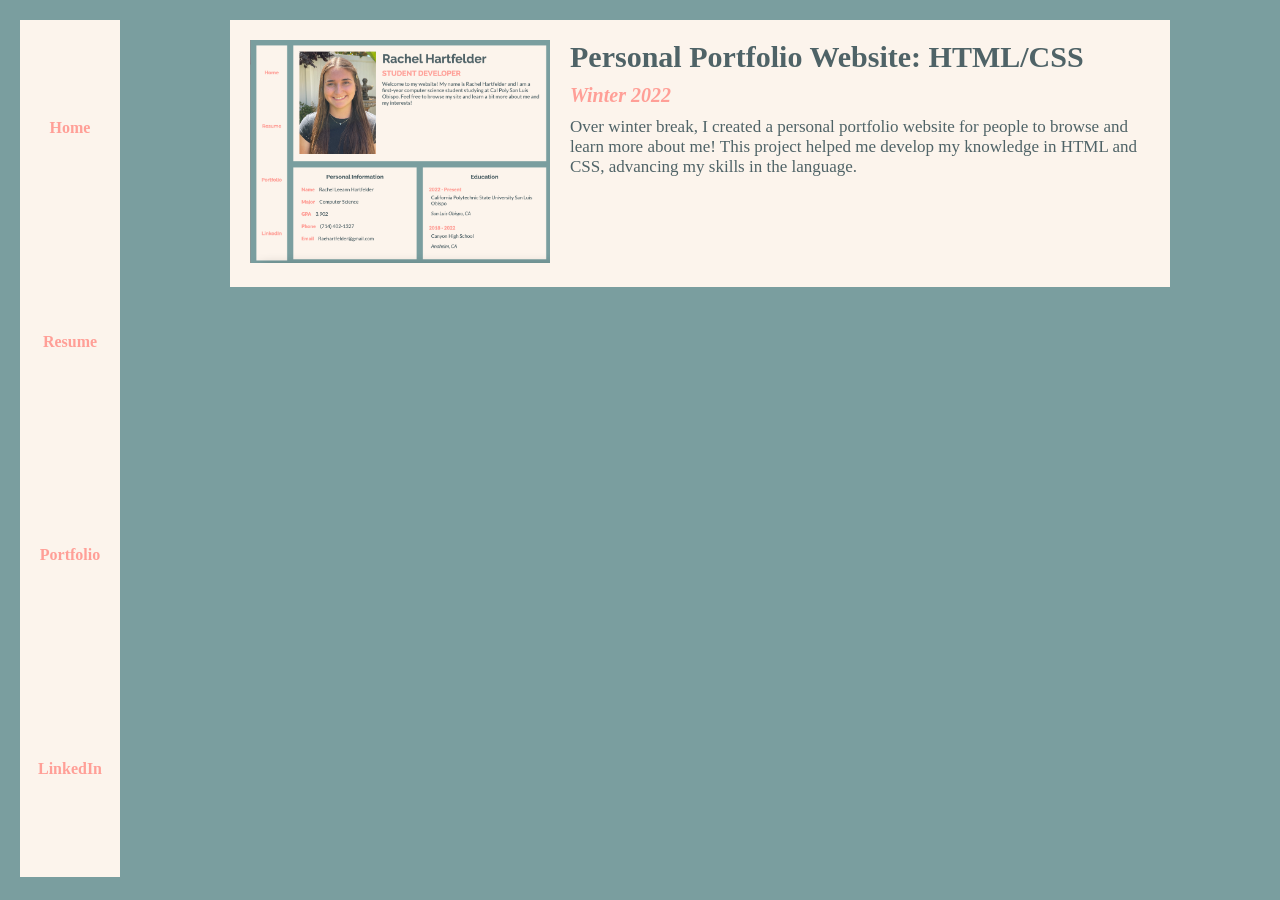
==== portfolio.html @ 817a9bef "Add files via upload" ====
<!DOCTYPE html>
<html>
    <head>
        <title>Rachel Hartfelder Portfolio</title>
    
        <link href="https://fonts.cdnfonts.com/css/fjalla-one" rel="stylesheet">
        <link href="https://fonts.cdnfonts.com/css/nunito" rel="stylesheet">
        <link href="https://fonts.cdnfonts.com/css/roboto" rel="stylesheet">
        <link href="https://fonts.cdnfonts.com/css/raleway-5" rel="stylesheet">
        <link href="https://fonts.cdnfonts.com/css/lato" rel="stylesheet">
                
        <link rel="stylesheet" href="style.css" type="text/css">
    </head>

    <body>
       
            <navbar class = "nav">
                <ul>
                    <li><a href="index.html"><b>Home</b></a></li>
                    <li><a href="resume.html"><b>Resume</b></a></li>
                    <li><a href="portfolio.html"><b>Portfolio</b></a></li>
                    <li><a href="https://www.linkedin.com/in/rachel-hartfelder"><b>LinkedIn</b></a></li>
                </ul>
            </navbar>
        
        <div class= "container">
            
            <div class = "project1">
                <div class = "photo2">
                    <img src="images/UpdatedPortfolio.png" width= 100%>
                </div>
                <div class = "writing">
                    <h2>Personal Portfolio Website: HTML/CSS</h2>
                    <h3><em>Winter 2022</em></h3>

                        
                    <p>Over winter break, I created a personal portfolio website for people to browse and learn more about me! This project helped me develop my knowledge in HTML and CSS, advancing my skills in the language. </p>
                </div>
    
            </div>
            
        </div>    
            
    </body>

</html>
---- style.css ----
*{
    margin: 0px;
}

body{
    background-color: #7A9E9F;
    
}

.container{
    display: flex;
    flex-wrap: wrap;
    justify-content: center;
}

.nav ul{
    background: #FCF4EC;
    padding: 1px 0;
    width: 100px;
    height: 95vh;
    display: flex;
    position: fixed;
    flex-direction: column;
    align-items: center;
    list-style-type: none;
    margin: 0px 0px 0px 0px;
    justify-content: space-around;
    border: 20px solid;
    border-color: #7A9E9F;
}


.nav a{
    text-decoration: none;
    font-family: raleway;
    color: #FF9F97; 
    font-size: 16px;
}



.profile{
    
    background: #FCF4EC;
    overflow: hidden;
    margin-right: 20px;
    margin-top: 20px;
    margin-left: 140px;
    width: 100%;
    min-width: 250px;
    max-width: 940px;
    display: flex;  
}

.profile h1 {
    color: #4F6367;
    font-family: raleway;
    font-size: 40px;
    padding: 20px 0 0 20px;
    margin-bottom: 0px;
}

.profile h2{
    font-family: raleway;
    color: #FF9F97;
    padding: 0 0 0 20px;
    margin-top: 10px
}

.profile p{
    color: #4F6367;
    font-size: 17px;
    font-family: lato;
    padding: 10px 20px 10px 20px;
    width: 95%;
    height: 100%;
    min-width: 150px;
    max-width: 600px;
    min-height: 130px;
    max-height: 300px;
    word-wrap: break-word;
}

.photo{
    margin-top: 20px;
    margin-bottom: 20px;
    margin-left: 20px;
    margin-right: 0px;
    min-width: 175px;
    max-width: 175px;
    flex-shrink: 2;
}
.writing{
    width: 100%;
    max-width: 700px;
    min-width: 150px;
    margin-right: 10px;
}

.blocks{
    display: flex;
    justify-content: center;
    width: 100%;
    
}

.personal-info{
    list-style-type: none;
    background-color: #FCF4EC;
    margin-left: 140px;
    margin-top:20px;
    margin-bottom: 20px;
    margin-right: 20px;
    width:100%;
    height: 100%;
    min-height: 300px;
    max-height: 300px;
    min-width: 280px;
    max-width: 460px;
        
}

.personal-info h3{
    text-align: center;
    font-family: raleway;
    margin-top: 20px;
    margin-bottom: 20px;
    color: #4F6367;

}
.personal-info ul{
    width: 270px;
    padding: 0 20px 0 20px;
}

.personal-info ul li{
    line-height: 12px;
    font-size: 16px;
    margin-bottom:20px;
    overflow: hidden;
    float: left;
    
}

.personal-info ul li label{
    color: #FF9F97;
    float: left;
    padding: 4px 7px;
    font-weight: 900;
    font-family: lato;
}

.personal-info li span{
    float: left;
    padding: 4px 7px;
    font-family: lato;
    color: #4F6367;
}

.education{
    float: left;
    list-style-type: none;
    background-color: #FCF4EC;
    margin-right: 20px;
    margin-top:20px;
    margin-bottom: 20px;
    width:100%;
    min-height: 300px;
    max-height: 300px;
    min-width: 280px;
    max-width: 460px;
        
}

.education h3{
    text-align: center;
    font-family: raleway;
    margin-top: 20px;
    margin-bottom: 20px;
    color: #4F6367;

}
.education ul{
    max-width: 400px;
    padding: 0 20px 0 20px;
}

.education ul li{
    line-height: 12px;
    font-size: 16px;
    margin-bottom:20px;
    overflow: hidden;
    float: left;
    
}

.education ul li label{
    color: #FF9F97;
    float: left;
    padding: 4px 0px;
    font-weight: 900;
    font-family: lato;
}

.education li span{
    float: left;
    padding: 7px 7px;
    font-family: lato;
    color: #4F6367;
    line-height:1.2;
}

.resumecontainer{
    display: flex;
    justify-content: center;
    flex-direction: row;
}
.resumeblocks{
    display: flex;
    justify-content: center;
    width: 100%;
    flex-direction: row;
}

embed{
    width: 100%;
    height: 100%;
    min-height: 700px;
    max-height: 1300px;
    min-width: 2px;
    max-width: 1000px;
    margin-left: 140px;
    margin-top: 20px;
    margin-bottom: 20px;
    float: left;
    flex-shrink: 1;
}

.previous-course{
    list-style-type: none;
    background-color: #FCF4EC;
    margin-left: 140px;
    margin-top: 0px;
    margin-bottom: 20px;
    margin-right: 20px;
    width:100%;
    height: 100%;
    min-height: 300px;
    max-height: 300px;
    min-width: 200px;
    max-width: 460px;
    flex-shrink: 2;
    
        
}

.previous-course h3{
    text-align: center;
    font-family: raleway;
    margin-top: 20px;
    margin-bottom: 20px;
    color: #4F6367;

}
.previous-course ul{
    width: 350px;
    padding: 0 20px 0 20px;
}

.previous-course ul li{
    line-height: 12px;
    font-size: 16px;
    margin-bottom:20px;
    overflow: hidden;
    float: left;
    
}

.previous-course ul li label{
    color: #FF9F97;
    float: left;
    padding: 4px 7px;
    font-weight: 900;
    font-family: lato;
    margin-right: 220px;
}

.previous-course li span{
     float: left;
    padding: 4px 7px;
    font-family: lato;
    color: #4F6367;
    line-height:1.2;
    font-size: 15px;
}


.skills{
    list-style-type: none;
    background-color: #FCF4EC;
    margin-left: 0px;
    margin-top: 0px;
    margin-bottom: 20px;
    margin-right: 20px;
    width:100%;
    height: 100%;
    min-height: 300px;
    max-height: 300px;
    min-width: 280px;
    max-width: 460px;
    flex-shrink: 2;
        
}

.skills h3{
    text-align: center;
    font-family: raleway;
    margin-top: 20px;
    margin-bottom: 20px;
    color: #4F6367;

}
.skills ul{
    width: 270px;
    padding: 0 20px 0 20px;
}

.skills ul li{
    line-height: 12px;
    font-size: 16px;
    margin-bottom:20px;
    overflow: hidden;
    float: left;
    
}

.skills ul li label{
    color: #FF9F97;
    float: left;
    padding: 4px 7px;
    font-weight: 900;
    font-family: lato;
}

.skills li span{
    float: left;
    padding: 4px 7px;
    font-family: lato;
    color: #4F6367;
}

.project1{
    
    background: #FCF4EC;
    overflow: hidden;
    margin-right: 20px;
    margin-top: 20px;
    margin-left: 140px;
    width: 100%;
    min-width: 250px;
    max-width: 940px;
    display: flex;  
}

.project1 h2{
    color: #4F6367;
    font-family: raleway;
    font-size: 30px;
    padding: 20px 0 0 20px;
    margin-bottom: 0px;
}

.project1 h3{
    font-family: raleway;
    color: #FF9F97;
    padding: 0 0 0 20px;
    margin-top: 10px;
    font-size: 20px;
}

.project1 p{
    color: #4F6367;
    font-size: 17px;
    font-family: lato;
    padding: 10px 20px 10px 20px;
    width: 95%;
    height: 100%;
    min-width: 150px;
    max-width: 600px;
    min-height: 130px;
    max-height: 300px;
    word-wrap: break-word;
}

.photo2{
    margin-top: 20px;
    margin-bottom: 20px;
    margin-left: 20px;
    margin-right: 0px;
    min-width: 200px;
    max-width: 300px;
    flex-shrink: 2;
}

@media screen and (max-width: 900px){
    .nav ul{
        flex-direction: row;
        width: 95vw;
        height: 100px;
        bottom: 0;
        justify-content: space-around;
        align-items: center;
    }
    
    .profile{
        margin-left: 20px;
    }
    
    .personal-info{
        margin-left: 20px;
    }
    .education{
        margin-left: 0px;
        margin-bottom: 20px;
    }
    
    embed{
        margin-left: 20px;
        margin-right:20px;
        margin-bottom: 140px;
    }
    
    .previous-course{
        margin-top: 0px;
        margin-left: 20px;
    }
    
    .skills{
        margin-bottom: 140px;
        margin-top: 0px;
        margin-left: 0px;
    }
    .project1{
        margin-left:20px;
    }
}

@media screen and (max-width: 1000px){
            
    embed{
       margin-right: 20px;     
    }

}
    
@media screen and (max-width: 660px){
    .blocks{
        flex-wrap: wrap;
    }
    .profile{
        flex-wrap: wrap;
        justify-content: center;
        width: 460px;
        margin-left: 0px;
    }
    .photo{
        margin-bottom: 0;
        width: 200px;
    }
    
    .profile p{
        width: 425px;
    }
    .education{
        margin-top: 0px;
    }
    
    .previous-course{
        margin-top: 0px;
        margin-left:0px;
    }
    .skills{
        margin-bottom: 140px;
        margin-top: 0px;

    }
    .personal-info{
        margin-left: 0px;
    }
    
    .resumecontainer{
        flex-wrap: wrap;
    }
    .resumeblocks{
        flex-wrap: wrap;
        flex-direction: row;
    }
    
    .project1{
        flex-wrap: wrap;
        justify-content: center;
        width: 460px;
        margin-left: 0px;
    }

    .project p{
        width: 425px;
    }
    
}
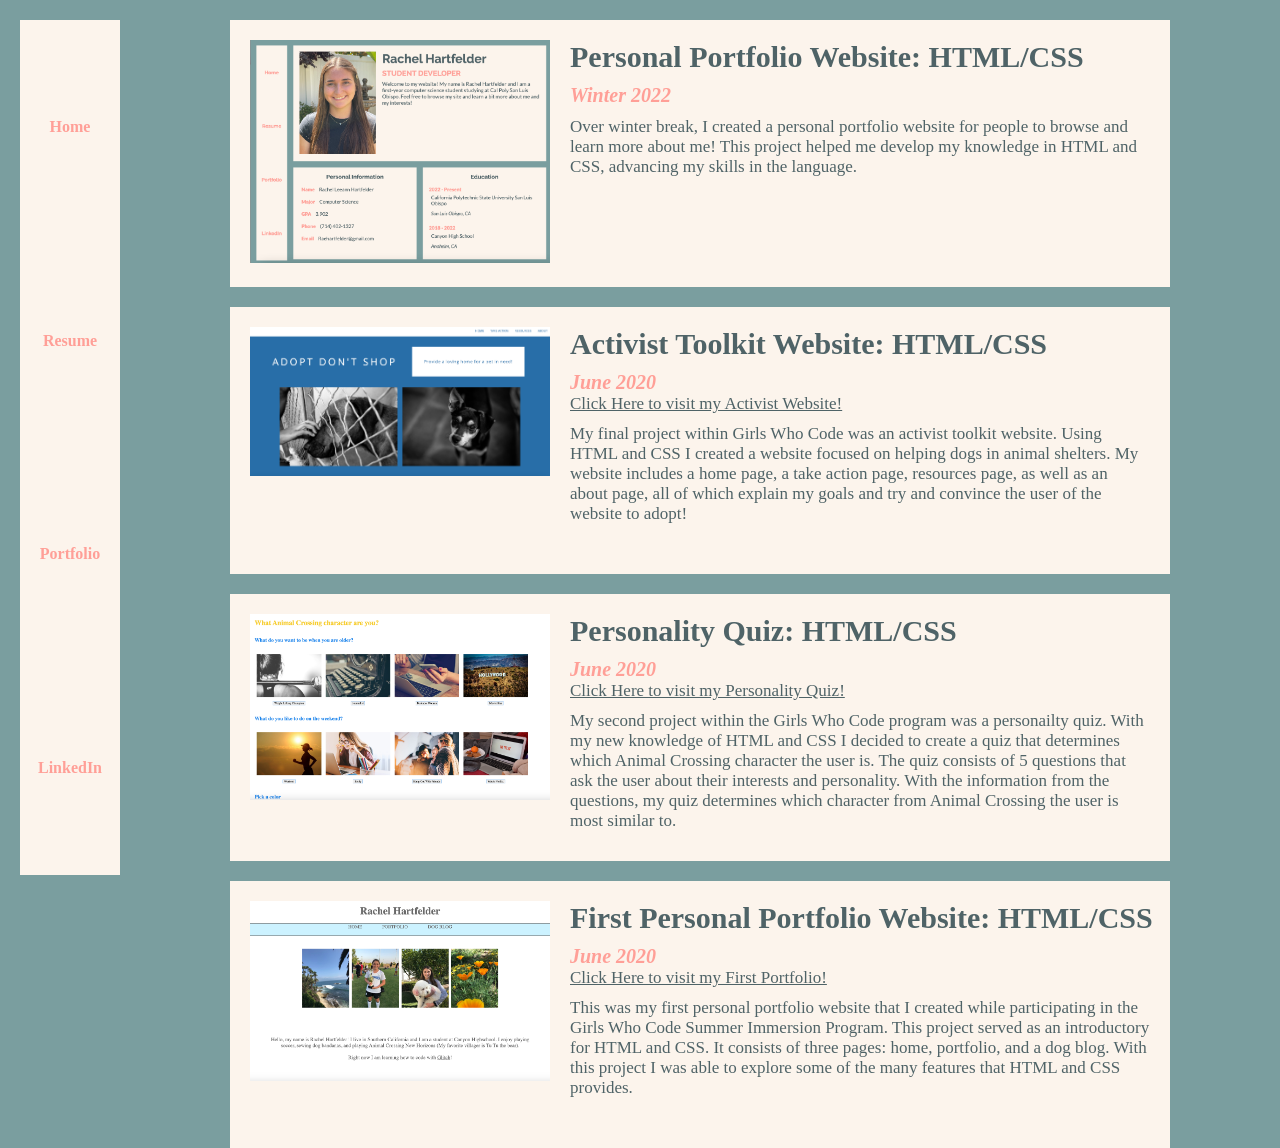
==== commit c994a3e6: "Add files via upload" ====
--- a/portfolio.html
+++ b/portfolio.html
@@ -32,9 +32,53 @@
                 <div class = "writing">
                     <h2>Personal Portfolio Website: HTML/CSS</h2>
                     <h3><em>Winter 2022</em></h3>
-
                         
                     <p>Over winter break, I created a personal portfolio website for people to browse and learn more about me! This project helped me develop my knowledge in HTML and CSS, advancing my skills in the language. </p>
+                </div>
+    
+            </div>
+            
+            <div class = "project2">
+                <div class = "photo3">
+                    <img src="images/Activist Toolkit Website 2.png" width= 100%>
+                </div>
+                <div class = "writing">
+                    <h2>Activist Toolkit Website: HTML/CSS</h2>
+                    <h3><em>June 2020</em></h3>
+                    <a href= "https://animal-crossing-quiz.glitch.me/">Click Here to visit my Activist Website!</a>
+                        
+                    <p>My final project within Girls Who Code was an activist toolkit website. Using HTML and CSS I created a website focused on helping dogs in animal shelters. My website includes a home page, a take action page, resources page, as well as an about page, all of which explain my goals and try and convince the user of the website to adopt!</p>
+                </div>
+    
+            </div>
+            
+            <div class = "project3">
+                <div class = "photo4">
+                    <img src="images/Personality Quiz.png" width= 100%>
+                </div>
+                <div class = "writing">
+                    <h2>Personality Quiz: HTML/CSS</h2>
+                    <h3><em>June 2020</em></h3>
+                    <a href= "https://animal-crossing-quiz.glitch.me/">Click Here to visit my Personality Quiz!</a>
+                        
+                    <p>My second project within the Girls Who Code program was a personailty quiz. With my new knowledge of HTML and CSS I decided to create a quiz that determines which Animal Crossing character the user is. The quiz consists of 5 questions that ask the user about their interests and personality. With the information from the questions, my quiz determines which character from Animal Crossing the user is most similar to. </p>
+                    
+                   
+                </div>
+               
+            </div>
+            
+            <div class = "project4">
+                <div class = "photo5">
+                    <img src="images/GWC Portfolio.png" width= 100%>
+                </div>
+                <div class = "writing">
+                    <h2>First Personal Portfolio Website: HTML/CSS</h2>
+                    <h3><em>June 2020</em></h3>
+                    <a href= "https://rachels-portfolio.glitch.me/index.html">Click Here to visit my First Portfolio!</a>
+                        
+                        
+                    <p>This was my first personal portfolio website that I created while participating in the Girls Who Code Summer Immersion Program. This project served as an introductory for HTML and CSS. It consists of three pages: home, portfolio, and a dog blog. With this project I was able to explore some of the many features that HTML and CSS provides.</p>
                 </div>
     
             </div>
--- a/style.css
+++ b/style.css
@@ -15,7 +15,7 @@
 
 .nav ul{
     background: #FCF4EC;
-    padding: 1px 0;
+    padding: 0px 0px 0px 0px;
     width: 100px;
     height: 95vh;
     display: flex;
@@ -402,6 +402,207 @@
     flex-shrink: 2;
 }
 
+.project2{
+    
+    background: #FCF4EC;
+    overflow: hidden;
+    margin-right: 20px;
+    margin-top: 20px;
+    margin-left: 140px;
+    width: 100%;
+    min-width: 250px;
+    max-width: 940px;
+    display: flex;  
+}
+
+.project2 h2{
+    color: #4F6367;
+    font-family: raleway;
+    font-size: 30px;
+    padding: 20px 0 0 20px;
+    margin-bottom: 0px;
+}
+
+.project2 h3{
+    font-family: raleway;
+    color: #FF9F97;
+    padding: 0 0 0 20px;
+    margin-top: 10px;
+    font-size: 20px;
+}
+
+.project2 p{
+    color: #4F6367;
+    font-size: 17px;
+    font-family: lato;
+    padding: 10px 20px 20px 20px;
+    width: 95%;
+    height: 100%;
+    min-width: 150px;
+    max-width: 600px;
+    min-height: 130px;
+    max-height: 300px;
+    word-wrap: break-word;
+}
+
+.project2 a{
+    color: #4F6367;
+    font-size: 17px;
+    font-family: lato;
+    padding: 10px 20px 10px 20px;
+    width: 95%;
+    height: 100%;
+    min-width: 150px;
+    max-width: 600px;
+    min-height: 130px;
+    max-height: 300px;
+    word-wrap: break-word;
+}
+
+.photo3{
+    margin-top: 20px;
+    margin-bottom: 20px;
+    margin-left: 20px;
+    margin-right: 0px;
+    min-width: 200px;
+    max-width: 300px;
+    flex-shrink: 2;
+}
+
+.project3{
+    
+    background: #FCF4EC;
+    overflow: hidden;
+    margin-right: 20px;
+    margin-top: 20px;
+    margin-left: 140px;
+    width: 100%;
+    min-width: 250px;
+    max-width: 940px;
+    display: flex;  
+}
+
+.project3 h2{
+    color: #4F6367;
+    font-family: raleway;
+    font-size: 30px;
+    padding: 20px 0 0 20px;
+    margin-bottom: 0px;
+}
+
+.project3 h3{
+    font-family: raleway;
+    color: #FF9F97;
+    padding: 0 0 0 20px;
+    margin-top: 10px;
+    font-size: 20px;
+}
+
+.project3 p{
+    color: #4F6367;
+    font-size: 17px;
+    font-family: lato;
+    padding: 10px 20px 20px 20px;
+    width: 95%;
+    height: 100%;
+    min-width: 150px;
+    max-width: 600px;
+    min-height: 130px;
+    max-height: 300px;
+    word-wrap: break-word;
+}
+
+.project3 a{
+    color: #4F6367;
+    font-size: 17px;
+    font-family: lato;
+    padding: 10px 20px 10px 20px;
+    width: 95%;
+    height: 100%;
+    min-width: 150px;
+    max-width: 600px;
+    min-height: 130px;
+    max-height: 300px;
+    word-wrap: break-word;
+}
+
+.photo4{
+    margin-top: 20px;
+    margin-bottom: 20px;
+    margin-left: 20px;
+    margin-right: 0px;
+    min-width: 200px;
+    max-width: 300px;
+    flex-shrink: 2;
+}
+.project4{
+    
+    background: #FCF4EC;
+    overflow: hidden;
+    margin-right: 20px;
+    margin-top: 20px;
+    margin-left: 140px;
+    width: 100%;
+    min-width: 250px;
+    max-width: 940px;
+    display: flex;  
+}
+
+.project4 h2{
+    color: #4F6367;
+    font-family: raleway;
+    font-size: 30px;
+    padding: 20px 0 0 20px;
+    margin-bottom: 0px;
+}
+
+.project4 h3{
+    font-family: raleway;
+    color: #FF9F97;
+    padding: 0 0 0 20px;
+    margin-top: 10px;
+    font-size: 20px;
+}
+
+.project4 p{
+    color: #4F6367;
+    font-size: 17px;
+    font-family: lato;
+    padding: 10px 20px 20px 20px;
+    width: 95%;
+    height: 100%;
+    min-width: 150px;
+    max-width: 600px;
+    min-height: 130px;
+    max-height: 300px;
+    word-wrap: break-word;
+}
+.project4 a{
+    color: #4F6367;
+    font-size: 17px;
+    font-family: lato;
+    padding: 10px 20px 10px 20px;
+    width: 95%;
+    height: 100%;
+    min-width: 150px;
+    max-width: 600px;
+    min-height: 130px;
+    max-height: 300px;
+    word-wrap: break-word;
+}
+
+.photo5{
+    margin-top: 20px;
+    margin-bottom: 20px;
+    margin-left: 20px;
+    margin-right: 0px;
+    min-width: 200px;
+    max-width: 300px;
+    flex-shrink: 2;
+}
+
+
+
 @media screen and (max-width: 900px){
     .nav ul{
         flex-direction: row;
@@ -410,6 +611,8 @@
         bottom: 0;
         justify-content: space-around;
         align-items: center;
+        margin-right: 20px;
+  
     }
     
     .profile{
@@ -420,7 +623,7 @@
         margin-left: 20px;
     }
     .education{
-        margin-left: 0px;
+        
         margin-bottom: 20px;
     }
     
@@ -443,6 +646,16 @@
     .project1{
         margin-left:20px;
     }
+    .project2{
+        margin-left:20px;
+    }
+    .project3{
+        margin-left:20px;
+    }
+    .project4{
+        margin-left:20px;
+        margin-bottom: 140px;
+    }
 }
 
 @media screen and (max-width: 1000px){
@@ -461,7 +674,7 @@
         flex-wrap: wrap;
         justify-content: center;
         width: 460px;
-        margin-left: 0px;
+        margin-left: 20px;
     }
     .photo{
         margin-bottom: 0;
@@ -473,19 +686,22 @@
     }
     .education{
         margin-top: 0px;
+        margin-left: 20px;
     }
     
     .previous-course{
         margin-top: 0px;
-        margin-left:0px;
-    }
+        margin-left:20px;
+    }
+    
     .skills{
         margin-bottom: 140px;
         margin-top: 0px;
+        margin-left: 20px;
 
     }
     .personal-info{
-        margin-left: 0px;
+        margin-left: 20px;
     }
     
     .resumecontainer{
@@ -500,17 +716,37 @@
         flex-wrap: wrap;
         justify-content: center;
         width: 460px;
-        margin-left: 0px;
-    }
-
-    .project p{
-        width: 425px;
-    }
-    
-}
-
-
-
-
-
-
+       
+    }
+    
+    .project2{
+        flex-wrap: wrap;
+        justify-content: center;
+        width: 460px;
+       
+    }
+    
+    .project3{
+        flex-wrap: wrap;
+        justify-content: center;
+        width: 460px;
+        margin-left: 20px;
+       
+    }
+    
+    .project4{
+        flex-wrap: wrap;
+        justify-content: center;
+        width: 460px;
+        margin-left: 20px;
+        margin-bottom: 140px;
+       
+    }
+    
+}
+
+
+
+
+
+
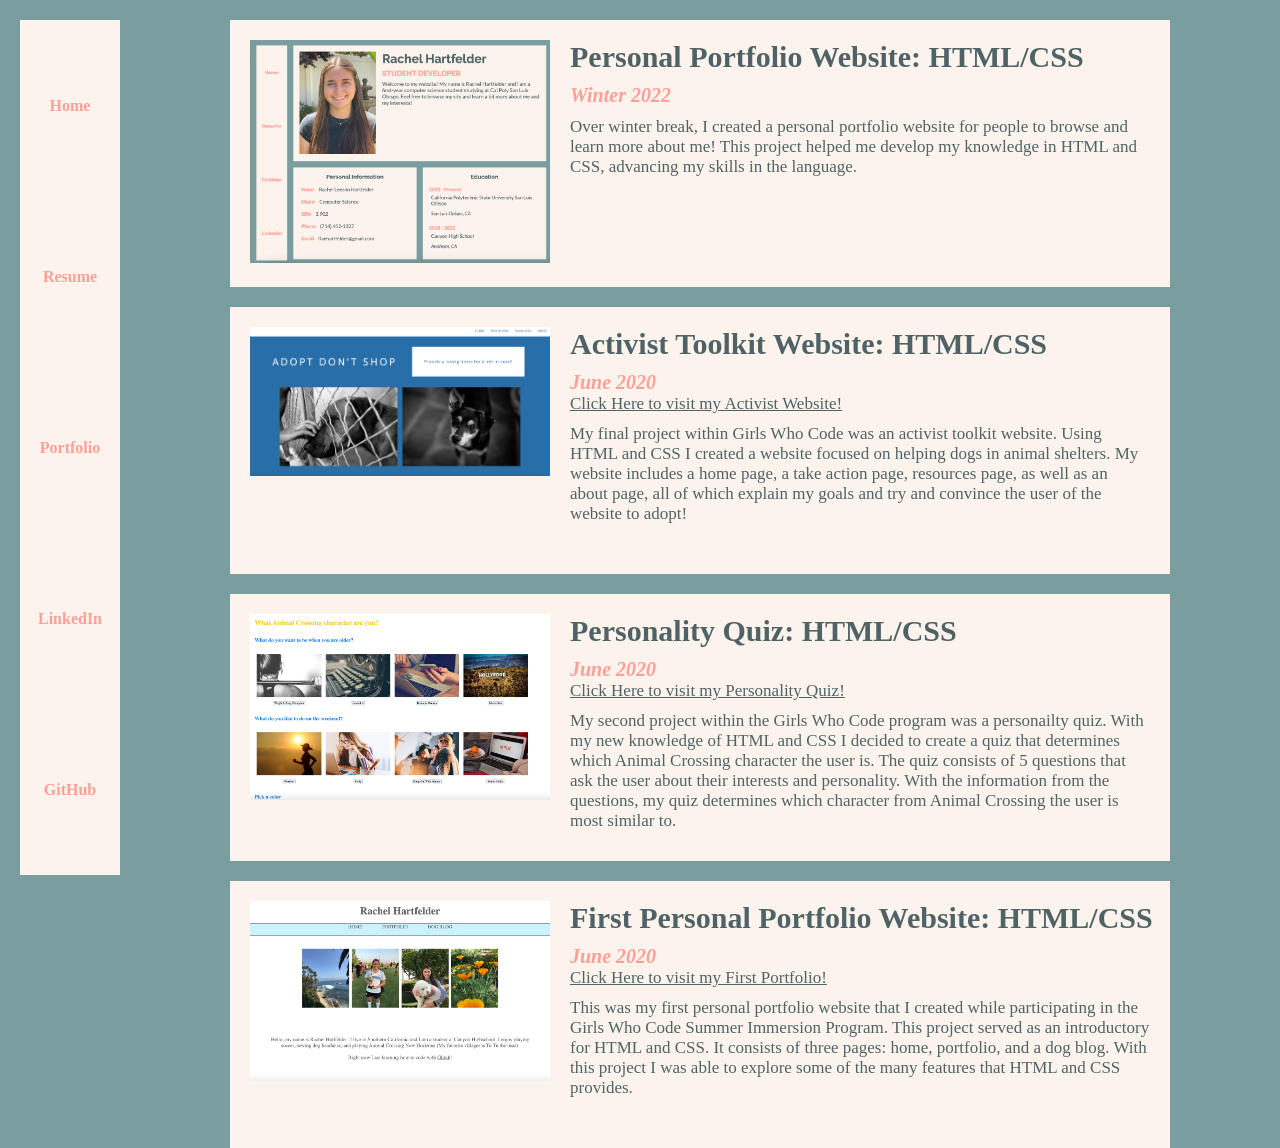
==== commit 3f442671: "Add files via upload" ====
--- a/portfolio.html
+++ b/portfolio.html
@@ -20,6 +20,7 @@
                     <li><a href="resume.html"><b>Resume</b></a></li>
                     <li><a href="portfolio.html"><b>Portfolio</b></a></li>
                     <li><a href="https://www.linkedin.com/in/rachel-hartfelder"><b>LinkedIn</b></a></li>
+                    <li><a href="https://github.com/rachelHartfelder"><b>GitHub</b></a></li>
                 </ul>
             </navbar>
         
@@ -45,7 +46,7 @@
                 <div class = "writing">
                     <h2>Activist Toolkit Website: HTML/CSS</h2>
                     <h3><em>June 2020</em></h3>
-                    <a href= "https://animal-crossing-quiz.glitch.me/">Click Here to visit my Activist Website!</a>
+                    <a href= "https://activists-toolkit-rachel-hartfelder.glitch.me/index.html">Click Here to visit my Activist Website!</a>
                         
                     <p>My final project within Girls Who Code was an activist toolkit website. Using HTML and CSS I created a website focused on helping dogs in animal shelters. My website includes a home page, a take action page, resources page, as well as an about page, all of which explain my goals and try and convince the user of the website to adopt!</p>
                 </div>
